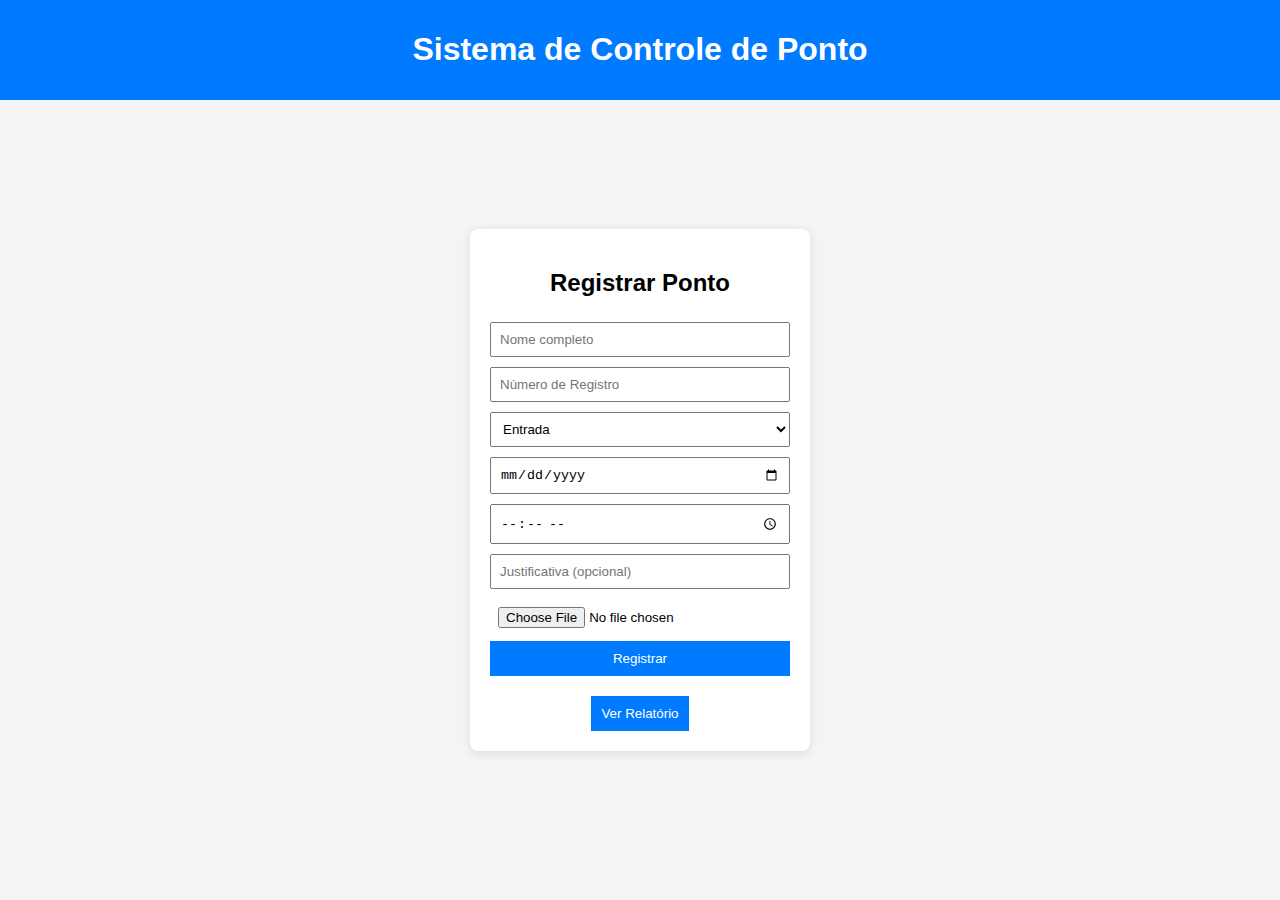
==== index.html @ e3f2e8bf "first commit" ====
<!DOCTYPE html>
<html lang="pt-BR">
<head>
    <meta charset="UTF-8">
    <meta name="viewport" content="width=device-width, initial-scale=1.0">
    <title>Sistema de Controle de Ponto</title>
    <link rel="stylesheet" href="styles.css">
</head>
<body>
    <header>
        <h1>Sistema de Controle de Ponto</h1>
        <div id="data-hora"></div>
    </header>
    <main>
        <h2>Registrar Ponto</h2>
        <form id="registro-form">
            <input type="text" id="nome" placeholder="Nome completo" required>
            <input type="text" id="registro" placeholder="Número de Registro" required>
            <select id="tipo-ponto">
                <option value="entrada">Entrada</option>
                <option value="saida">Saída</option>
                <option value="intervalo">Intervalo</option>
            </select>
            <input type="date" id="data" required>
            <input type="time" id="hora" required>
            <input type="text" id="justificativa" placeholder="Justificativa (opcional)">
            <input type="file" id="upload" accept=".pdf,.doc,.docx,.jpg,.png">
            <button type="submit">Registrar</button>
        </form>
        
        <!-- Div para centralizar o botão "Ver Relatório" -->
        <div class="centralizar-botao">
            <button id="ver-relatorio">Ver Relatório</button>
        </div>
        
        <!-- Div para mensagem de sucesso -->
        <div id="mensagemSucesso" class="mensagem" style="display:none;"></div>
    </main>
    <script src="script.js"></script>
</body>
</html>
---- styles.css ----
body {
    font-family: Arial, sans-serif;
    margin: 0;
    padding: 0;
    background-color: #f4f4f4;
    display: flex;
    justify-content: center;
    align-items: center;
    height: 100vh;
}

header {
    background-color: #007bff;
    color: #fff;
    padding: 10px;
    text-align: center;
    width: 100%; /* Preencher toda a largura */
    position: absolute; /* Para posicionar no topo */
    top: 0; /* Ficar no topo da página */
}

main {
    background-color: #fff;
    padding: 20px;
    border-radius: 8px;
    box-shadow: 0 2px 10px rgba(0, 0, 0, 0.1);
    width: 300px; /* Largura fixa para centralizar melhor */
    margin-top: 80px; /* Espaço para o cabeçalho */
}

h2 {
    text-align: center;
}

form {
    display: flex;
    flex-direction: column;
}

input, select {
    margin: 5px 0;
    padding: 8px;
}

button {
    padding: 10px;
    background-color: #007bff;
    color: #fff;
    border: none;
    cursor: pointer;
}

.centralizar-botao {
    display: flex;
    justify-content: center;
    margin-top: 20px; /* Margem superior para espaçar do formulário */
}


button:hover {
    background-color: #0056b3;
}

.mensagem {
    position: fixed;
    top: 20px;
    right: 20px;
    background-color: #4CAF50;
    color: white;
    padding: 15px;
    border-radius: 5px;
    z-index: 1000;
}
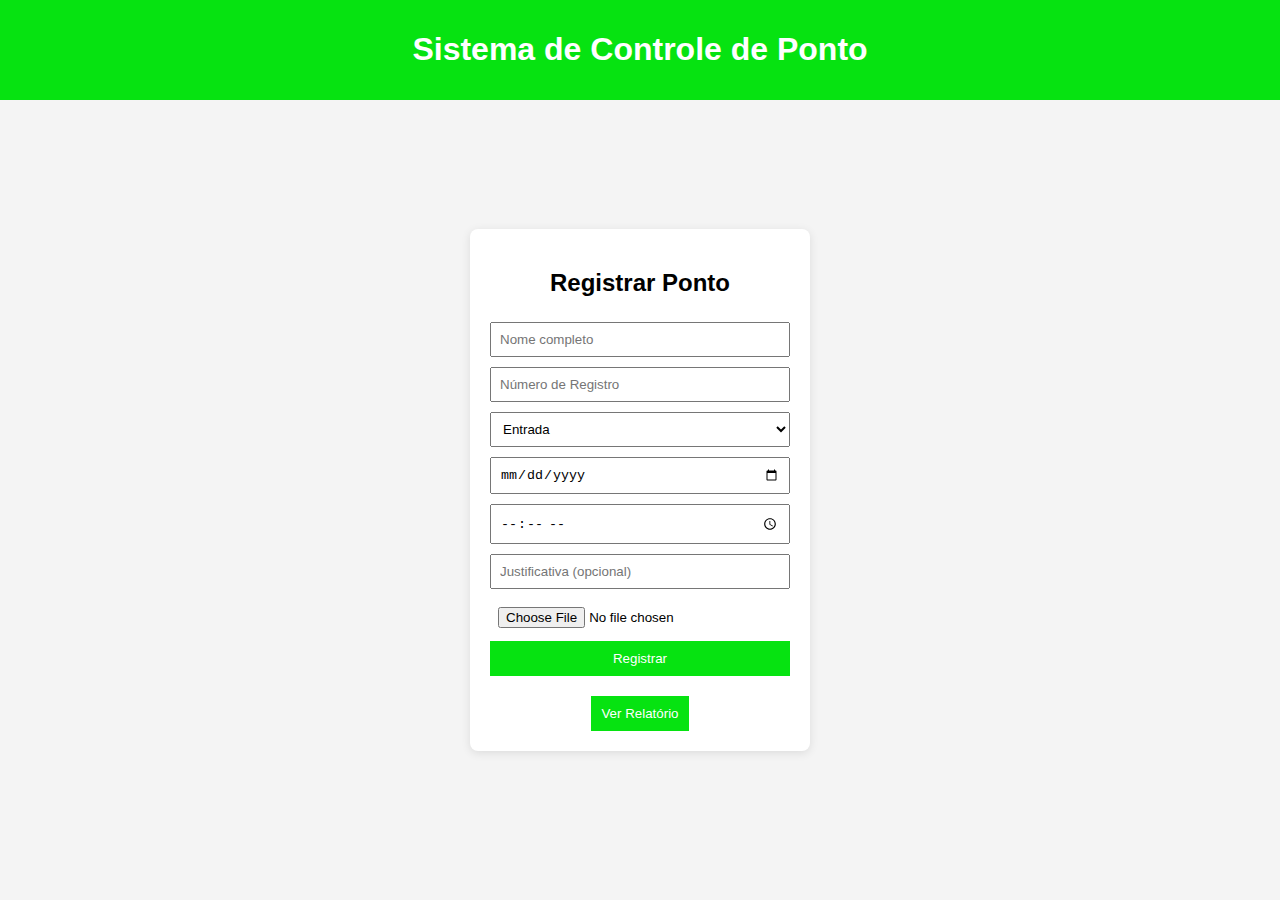
==== commit 99320efb: "Atualizacao" ====
--- a/index.html
+++ b/index.html
@@ -28,12 +28,10 @@
             <button type="submit">Registrar</button>
         </form>
         
-        <!-- Div para centralizar o botão "Ver Relatório" -->
         <div class="centralizar-botao">
             <button id="ver-relatorio">Ver Relatório</button>
         </div>
         
-        <!-- Div para mensagem de sucesso -->
         <div id="mensagemSucesso" class="mensagem" style="display:none;"></div>
     </main>
     <script src="script.js"></script>
--- a/styles.css
+++ b/styles.css
@@ -10,13 +10,13 @@
 }
 
 header {
-    background-color: #007bff;
+    background-color: #06e311;
     color: #fff;
     padding: 10px;
     text-align: center;
-    width: 100%; /* Preencher toda a largura */
-    position: absolute; /* Para posicionar no topo */
-    top: 0; /* Ficar no topo da página */
+    width: 100%; 
+    position: absolute; 
+    top: 0; 
 }
 
 main {
@@ -24,8 +24,8 @@
     padding: 20px;
     border-radius: 8px;
     box-shadow: 0 2px 10px rgba(0, 0, 0, 0.1);
-    width: 300px; /* Largura fixa para centralizar melhor */
-    margin-top: 80px; /* Espaço para o cabeçalho */
+    width: 300px; 
+    margin-top: 80px;
 }
 
 h2 {
@@ -44,7 +44,7 @@
 
 button {
     padding: 10px;
-    background-color: #007bff;
+    background-color: #06e311;
     color: #fff;
     border: none;
     cursor: pointer;
@@ -53,12 +53,12 @@
 .centralizar-botao {
     display: flex;
     justify-content: center;
-    margin-top: 20px; /* Margem superior para espaçar do formulário */
+    margin-top: 20px; 
 }
 
 
 button:hover {
-    background-color: #0056b3;
+    background-color: #06e311;
 }
 
 .mensagem {
